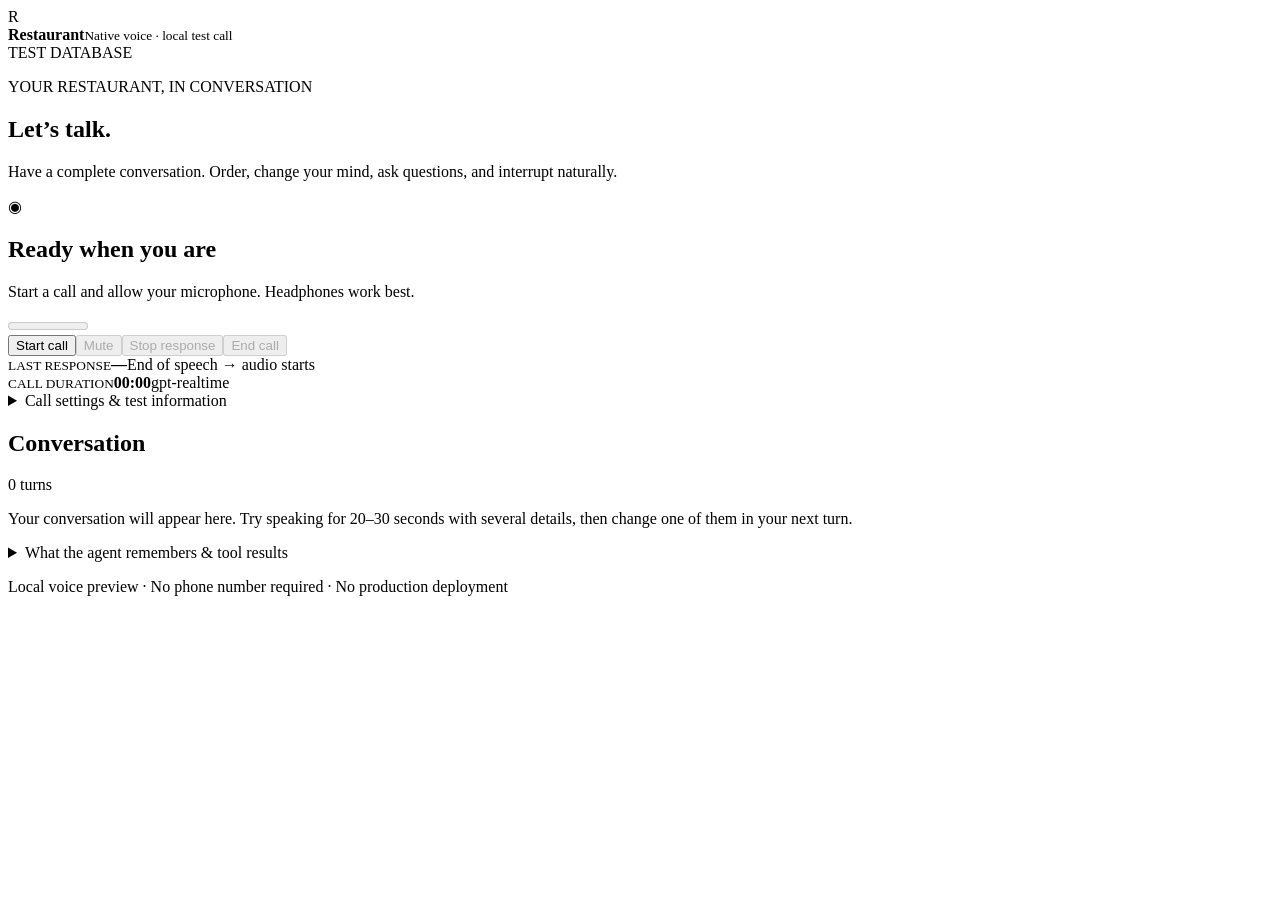
==== app/native_voice/ui/index.html @ d61107d9 "Add local hands-free native voice call UI with playback confirmation" ====
<!doctype html>
<html lang="en"><head><meta charset="utf-8"><meta name="viewport" content="width=device-width,initial-scale=1"><title>Restaurant · Voice call</title><link rel="stylesheet" href="/assets/style.css"><script type="module" src="/assets/app.js"></script></head>
<body><main>
<header><div class="brand"><span class="logo">R</span><div><strong id="restaurant">Restaurant</strong><small>Native voice · local test call</small></div></div><span class="badge">TEST DATABASE</span></header>
<section class="intro"><p class="eyebrow">YOUR RESTAURANT, IN CONVERSATION</p><h1>Let’s talk.</h1><p>Have a complete conversation. Order, change your mind, ask questions, and interrupt naturally.</p></section>
<div class="layout"><section class="call card">
<div id="orb" class="orb"><span>◉</span></div><h2 id="status" aria-live="polite">Ready when you are</h2><p id="hint">Start a call and allow your microphone. Headphones work best.</p>
<meter id="level" min="0" max="1" value="0" aria-label="Microphone level"></meter>
<div class="buttons"><button id="start" class="primary">Start call</button><button id="mute" disabled>Mute</button><button id="stop" disabled>Stop response</button><button id="end" class="danger" disabled>End call</button></div>
<div class="metrics"><div><small>LAST RESPONSE</small><strong id="latency">—</strong><span>End of speech → audio starts</span></div><div><small>CALL DURATION</small><strong id="duration">00:00</strong><span id="model">gpt-realtime</span></div></div>
<details><summary>Call settings &amp; test information</summary><label for="silence">Pause before sending your turn</label><select id="silence"><option value="900">0.9 seconds</option><option value="1400" selected>1.4 seconds</option><option value="2200">2.2 seconds · longer pauses</option><option value="3000">3 seconds</option></select><p id="clock"></p><p>This call sends microphone audio to OpenAI. Orders and bookings affect only the test database. Use made-up contact details. Replies are checked before playback, which adds delay.</p><p>A new call starts a new session. Previous test orders remain in the database.</p></details>
</section><section class="conversation card"><div class="section-title"><h2>Conversation</h2><span id="turns">0 turns</span></div><div id="messages" aria-live="polite"><p class="empty">Your conversation will appear here. Try speaking for 20–30 seconds with several details, then change one of them in your next turn.</p></div></section></div>
<section class="card evidence"><details><summary>What the agent remembers &amp; tool results</summary><p>Application state and verified tool outcomes from this call.</p><pre id="state">No call yet.</pre></details></section>
<p id="notice" role="status"></p><footer>Local voice preview · No phone number required · No production deployment</footer>
</main></body></html>
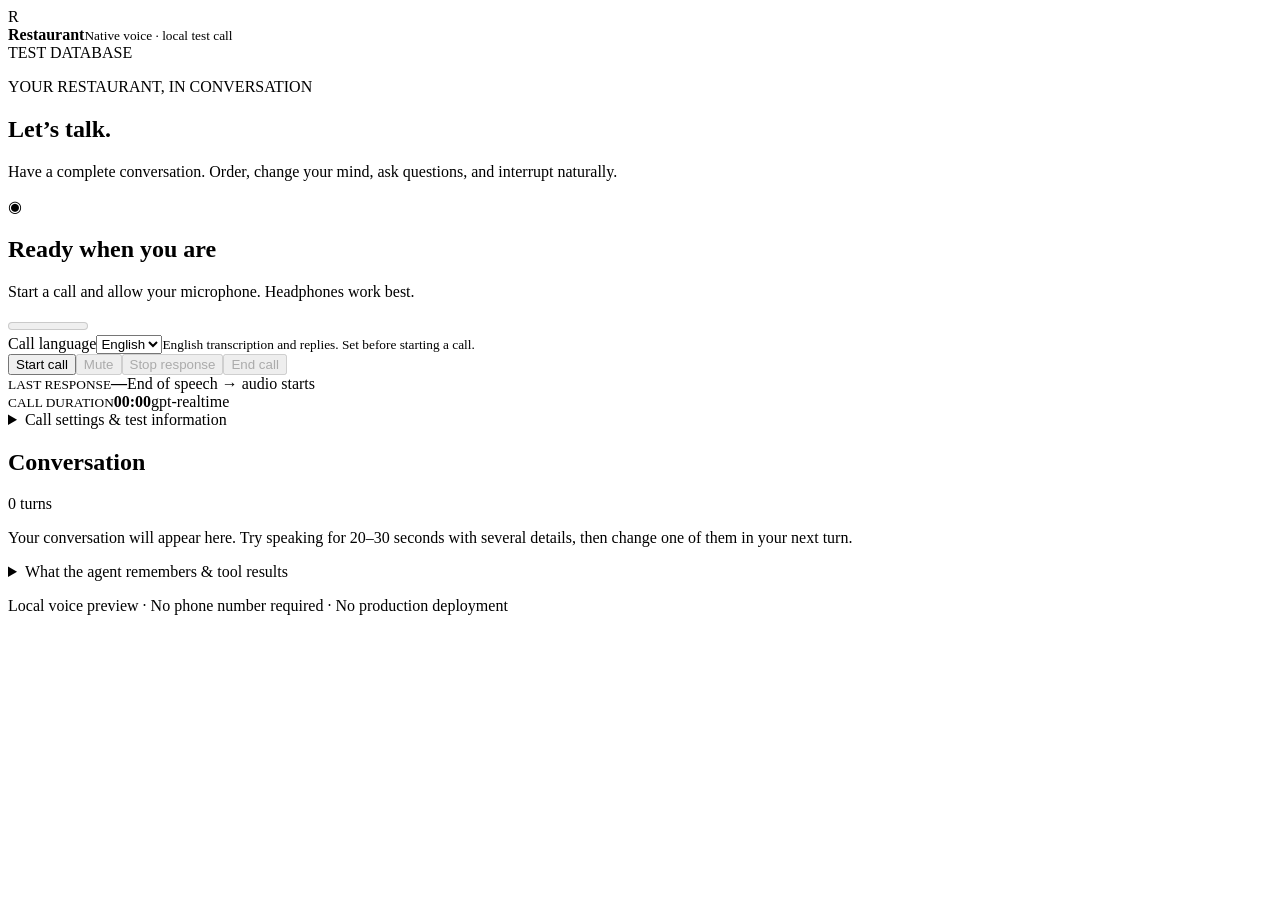
==== commit 8f3770d4: "Pin local voice calls to the selected English language" ====
--- a/app/native_voice/ui/index.html
+++ b/app/native_voice/ui/index.html
@@ -6,6 +6,7 @@
 <div class="layout"><section class="call card">
 <div id="orb" class="orb"><span>◉</span></div><h2 id="status" aria-live="polite">Ready when you are</h2><p id="hint">Start a call and allow your microphone. Headphones work best.</p>
 <meter id="level" min="0" max="1" value="0" aria-label="Microphone level"></meter>
+<div class="language-control"><label for="language">Call language</label><select id="language" aria-describedby="language-help"><option value="en" selected>English</option></select><small id="language-help">English transcription and replies. Set before starting a call.</small></div>
 <div class="buttons"><button id="start" class="primary">Start call</button><button id="mute" disabled>Mute</button><button id="stop" disabled>Stop response</button><button id="end" class="danger" disabled>End call</button></div>
 <div class="metrics"><div><small>LAST RESPONSE</small><strong id="latency">—</strong><span>End of speech → audio starts</span></div><div><small>CALL DURATION</small><strong id="duration">00:00</strong><span id="model">gpt-realtime</span></div></div>
 <details><summary>Call settings &amp; test information</summary><label for="silence">Pause before sending your turn</label><select id="silence"><option value="900">0.9 seconds</option><option value="1400" selected>1.4 seconds</option><option value="2200">2.2 seconds · longer pauses</option><option value="3000">3 seconds</option></select><p id="clock"></p><p>This call sends microphone audio to OpenAI. Orders and bookings affect only the test database. Use made-up contact details. Replies are checked before playback, which adds delay.</p><p>A new call starts a new session. Previous test orders remain in the database.</p></details>
